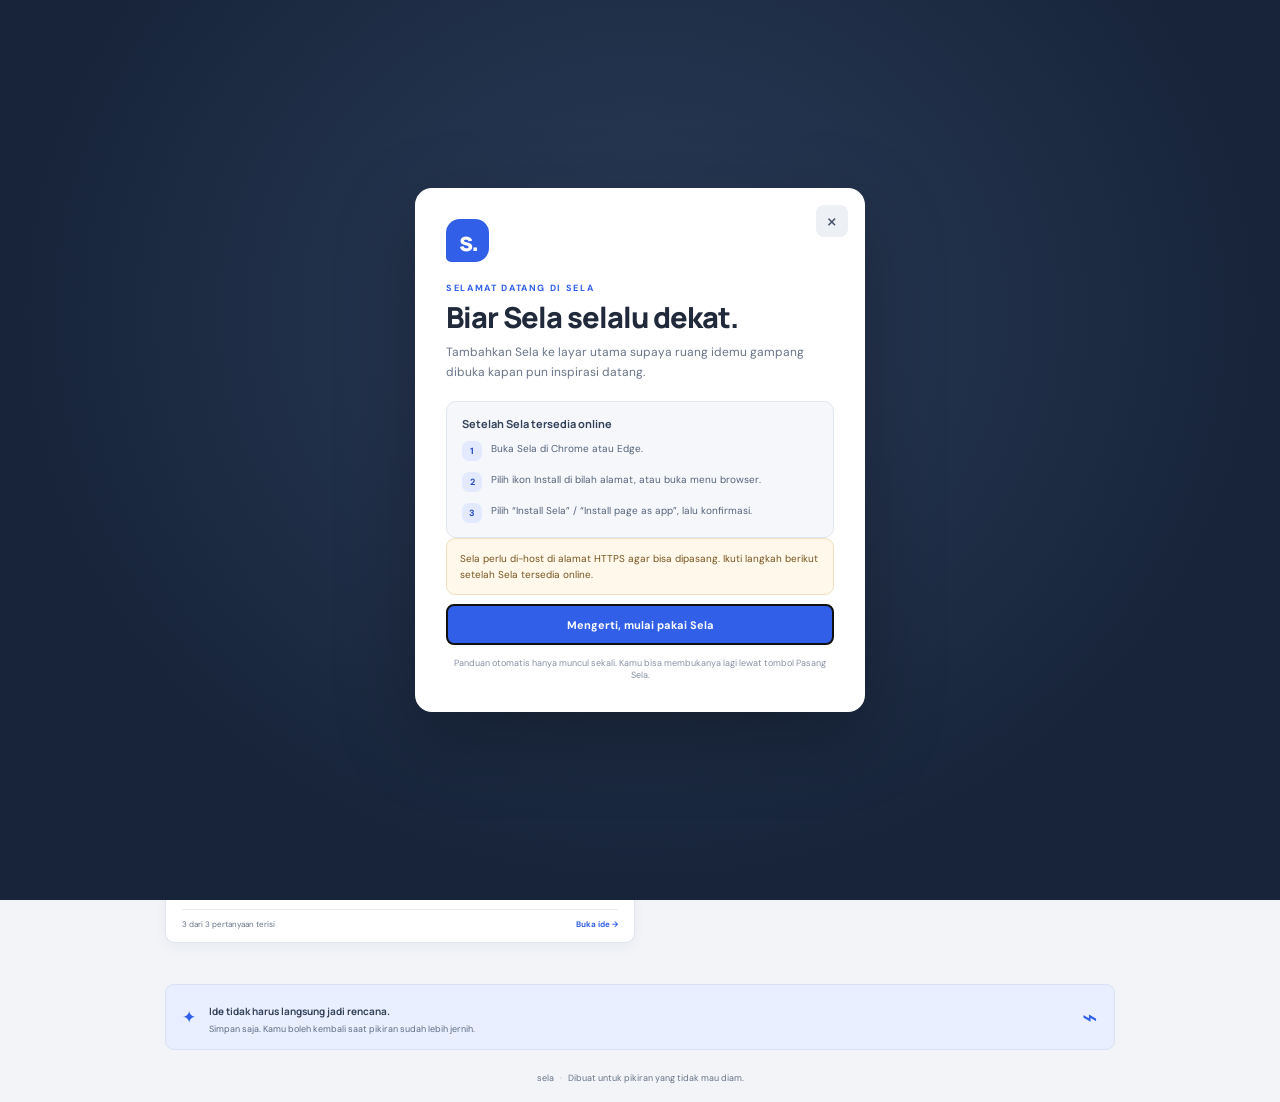
==== index.html @ 9ed6204f "First Commit - Sela Apps" ====
<!doctype html>
<html lang="id">
  <head>
    <meta charset="utf-8">
    <meta name="viewport" content="width=device-width, initial-scale=1">
    <meta name="theme-color" content="#1d2b43">
    <meta name="description" content="Tangkap ide selagi muncul, kembangkan saat waktunya tepat.">
    <title>Sela — tangkap dulu, pikirkan nanti</title>
    <link rel="manifest" href="manifest.webmanifest">
    <link rel="icon" href="icons/sela-192.png" sizes="192x192" type="image/png">
    <link rel="apple-touch-icon" href="icons/sela-180.png">
    <meta name="apple-mobile-web-app-capable" content="yes">
    <meta name="apple-mobile-web-app-status-bar-style" content="black-translucent">
    <link rel="preconnect" href="https://fonts.googleapis.com">
    <link rel="preconnect" href="https://fonts.gstatic.com" crossorigin>
    <link href="https://fonts.googleapis.com/css2?family=DM+Sans:wght@400;500;600;700&family=Manrope:wght@500;600;700;800&display=swap" rel="stylesheet">
    <link rel="stylesheet" href="styles.css">
    <script>
      if (new URLSearchParams(window.location.search).get("layout") !== "current") {
        const variantStylesheet = document.createElement("link");
        variantStylesheet.rel = "stylesheet";
        variantStylesheet.href = "styles-raised.css";
        document.head.append(variantStylesheet);
      }
    </script>
    <script src="app.js" defer></script>
  </head>
  <body>
    <div class="onboarding-overlay" id="onboarding-overlay" role="dialog" aria-modal="true" aria-labelledby="onboarding-title">
      <section class="splash-screen" id="splash-screen">
        <div class="splash-brand" aria-hidden="true">s.</div>
        <p class="splash-wordmark">sela</p>
        <p class="splash-tagline">Tangkap dulu. Pikirkan nanti.</p>
        <span class="splash-loader" aria-hidden="true"></span>
        <button class="splash-skip" id="skip-splash" type="button">Lewati intro</button>
      </section>
      <section class="onboarding-guide" id="onboarding-guide" hidden>
        <div class="onboarding-card">
          <button class="onboarding-close" id="close-onboarding" type="button" aria-label="Lewati panduan">×</button>
          <div class="onboarding-mark" aria-hidden="true">s.</div>
          <p class="eyebrow">SELAMAT DATANG DI SELA</p>
          <h1 id="onboarding-title">Biar Sela selalu dekat.</h1>
          <p class="onboarding-copy">Tambahkan Sela ke layar utama supaya ruang idemu gampang dibuka kapan pun inspirasi datang.</p>
          <div class="install-instructions" id="install-instructions">
            <p class="install-instructions-title" id="install-instructions-title">Cara menambahkan</p>
            <ol id="install-instructions-list"></ol>
          </div>
          <p class="install-requirement" id="install-requirement" hidden>Sela perlu di-host di alamat HTTPS agar bisa dipasang. Ikuti langkah berikut setelah Sela tersedia online.</p>
          <button class="button button-primary install-action" id="install-app" type="button" hidden>Pasang Sela</button>
          <p class="install-feedback" id="install-feedback" role="status" aria-live="polite"></p>
          <button class="button button-primary onboarding-continue" id="continue-to-app" type="button">Mengerti, mulai pakai Sela</button>
          <p class="onboarding-footnote">Panduan otomatis hanya muncul sekali. Kamu bisa membukanya lagi lewat tombol Pasang Sela.</p>
        </div>
      </section>
    </div>

    <div class="app-shell">
      <header class="topbar">
        <a class="brand" href="#" aria-label="Sela, beranda">
          <span class="brand-mark" aria-hidden="true">s.</span>
          <span>sela</span>
        </a>
        <p class="topbar-note">Ruang untuk pikiran yang datang tiba-tiba.</p>
        <button class="install-trigger" id="open-install-guide" type="button">＋ Pasang Sela</button>
        <span class="private-badge"><span aria-hidden="true">●</span> Pribadi</span>
      </header>

      <main>
        <section class="hero">
          <div class="hero-copy">
            <p class="eyebrow">JANGAN BIARKAN IDE LEWAT</p>
            <h1>Tangkap dulu.<br><span>Pikirkan nanti.</span></h1>
            <p class="hero-description">Ide kecil, pemikiran tengah malam, atau sesuatu yang belum selesai—simpan di sini. Kamu bisa kembali saat siap.</p>
          </div>
          <div class="hero-art" aria-hidden="true">
            <span class="art-orbit orbit-one"></span><span class="art-orbit orbit-two"></span>
            <span class="art-star star-one">✳</span><span class="art-star star-two">✦</span>
            <span class="art-note"><span></span><span></span><span></span></span>
            <span class="art-caption">ide kamu,<br>kapan saja</span>
          </div>
        </section>

        <section class="capture-card" aria-labelledby="capture-title">
          <div class="capture-heading">
            <div class="capture-icon" aria-hidden="true">✎</div>
            <div><p class="eyebrow">KOTAK MASUK PIKIRAN</p><h2 id="capture-title">Apa yang lagi kepikiran?</h2></div>
            <kbd>⌘ ↵</kbd>
          </div>
          <form id="quick-form">
            <label class="visually-hidden" for="quick-title">Judul ide</label>
            <input id="quick-title" name="title" maxlength="120" placeholder="Tulis idemu di sini..." autocomplete="off" required>
            <div class="capture-bottom">
              <label class="context-input">
                <span aria-hidden="true">↳</span>
                <span class="visually-hidden">Catatan tambahan</span>
                <input id="quick-note" name="note" maxlength="500" placeholder="Tambahkan konteks singkat (opsional)">
              </label>
              <div class="capture-actions">
                <label class="category-select-label" for="quick-category">Kategori</label>
                <select id="quick-category" name="category" aria-label="Kategori ide">
                  <option value="Personal">Personal</option>
                  <option value="Kerja">Kerja</option>
                  <option value="Kreatif">Kreatif</option>
                  <option value="Belajar">Belajar</option>
                  <option value="Lainnya">Lainnya</option>
                </select>
                <button class="button button-primary" type="submit"><span aria-hidden="true">+</span> Simpan ide</button>
              </div>
            </div>
          </form>
          <p class="capture-hint">Tidak harus sempurna. Cukup simpan sebelum lupa.</p>
        </section>

        <section class="ideas-section">
          <div class="ideas-header">
            <div>
              <p class="eyebrow">TUMPUKAN IDE KAMU</p>
              <h2>Ruang ide <span class="idea-count" id="idea-count">0</span></h2>
            </div>
            <label class="search-box">
              <span aria-hidden="true">⌕</span>
              <span class="visually-hidden">Cari ide</span>
              <input id="idea-search" type="search" placeholder="Cari ide...">
            </label>
          </div>
          <div class="idea-toolbar">
            <div class="filter-tabs" role="group" aria-label="Filter ide">
              <button type="button" class="filter-tab active" data-filter="all" aria-pressed="true">Semua</button>
              <button type="button" class="filter-tab" data-filter="inbox" aria-pressed="false">Baru masuk</button>
              <button type="button" class="filter-tab" data-filter="thinking" aria-pressed="false">Lagi dipikirkan</button>
              <button type="button" class="filter-tab" data-filter="saved" aria-pressed="false">Selesai dikembangkan</button>
            </div>
            <span id="visible-count" class="visible-count">0 ide</span>
          </div>
          <div class="idea-grid" id="idea-grid" aria-live="polite"></div>
          <p class="status-message" id="status-message" role="status" aria-live="polite"></p>
        </section>

        <section class="gentle-reminder">
          <span class="reminder-spark" aria-hidden="true">✦</span>
          <div><strong>Ide tidak harus langsung jadi rencana.</strong><p>Simpan saja. Kamu boleh kembali saat pikiran sudah lebih jernih.</p></div>
          <span class="reminder-doodle" aria-hidden="true">⌁</span>
        </section>
      </main>
      <footer class="footer">sela <span>·</span> Dibuat untuk pikiran yang tidak mau diam.</footer>
    </div>

    <dialog class="idea-dialog" id="idea-dialog" aria-labelledby="detail-title">
      <form class="detail-form" id="detail-form">
        <div class="dialog-heading">
          <div><p class="eyebrow">KEMBANGKAN PELAN-PELAN</p><h2 id="detail-title">Kembali ke idemu</h2></div>
          <button class="dialog-close" id="close-dialog" type="button" aria-label="Tutup">×</button>
        </div>
        <input id="detail-id" type="hidden">
        <label class="field-label" for="detail-idea-title">Judul ide</label>
        <input class="form-control" id="detail-idea-title" maxlength="120" required>
        <label class="field-label" for="detail-status">Tahap ide</label>
        <select class="form-control" id="detail-status">
          <option value="inbox">Baru masuk</option>
          <option value="thinking">Lagi dipikirkan</option>
          <option value="saved">Selesai dikembangkan</option>
        </select>
        <label class="field-label" for="detail-note">Catatan / konteks</label>
        <textarea class="form-control textarea" id="detail-note" maxlength="1000" placeholder="Apa yang membuatmu terpikir soal ini?"></textarea>
        <div class="prompt-card">
          <p class="prompt-intro">Kalau mau, pikirkan satu-satu. Tidak perlu dijawab semua sekarang.</p>
          <label class="field-label" for="detail-problem">Masalah atau kebutuhan apa yang terlihat?</label>
          <textarea class="form-control prompt-input" id="detail-problem" maxlength="500" placeholder="Tuliskan seadanya..."></textarea>
          <label class="field-label" for="detail-audience">Siapa yang mungkin terbantu?</label>
          <input class="form-control prompt-input" id="detail-audience" maxlength="200" placeholder="Dirimu, teman, komunitas...">
          <label class="field-label" for="detail-next">Langkah kecil apa yang bisa dicoba?</label>
          <textarea class="form-control prompt-input" id="detail-next" maxlength="500" placeholder="Langkah paling mudah, bukan yang paling sempurna..."></textarea>
        </div>
        <div class="dialog-actions">
          <button class="button button-danger" id="delete-idea" type="button">Hapus ide</button>
          <button class="button button-outline" id="cancel-detail" type="button">Batal</button>
          <button class="button button-primary" type="submit">Simpan perubahan</button>
        </div>
      </form>
    </dialog>
  </body>
</html>
---- styles.css ----
:root {
  color-scheme: light;
  --ink: #202a3a;
  --muted: #687487;
  --green: #315fe8;
  --green-dark: #254cc1;
  --sage: #e8edff;
  --peach: #fff0dc;
  --lavender: #f0eaff;
  --line: #e0e5ed;
  --canvas: #f2f4f8;
  font-family: "DM Sans", sans-serif;
  font-synthesis: none;
  text-rendering: optimizeLegibility;
}

* { box-sizing: border-box; }
body { min-width: 320px; margin: 0; background: var(--canvas); color: var(--ink); }
button, input, select, textarea { font: inherit; }
button { cursor: pointer; }
.app-shell { width: min(990px, calc(100% - 48px)); margin: 0 auto; }
.topbar { height: 74px; display: flex; align-items: center; gap: 20px; border-bottom: 1px solid rgba(32, 42, 58, .12); }
.brand { display: inline-flex; align-items: center; gap: 9px; color: var(--ink); font: 800 21px "Manrope", sans-serif; letter-spacing: -1px; text-decoration: none; }
.brand-mark { display: grid; width: 33px; height: 33px; place-items: center; border-radius: 12px 12px 12px 4px; background: #315fe8; color: #fff; font: 800 18px "Manrope", sans-serif; }
.topbar-note { margin: 0 auto 0 3px; color: #707c8e; font-size: 11px; }
.private-badge { display: inline-flex; align-items: center; gap: 7px; padding: 7px 10px; border: 1px solid #dfe4ed; border-radius: 20px; background: #fff; color: #56647a; font-size: 10px; }
.private-badge span { color: #315fe8; font-size: 8px; }

.hero { position: relative; display: flex; min-height: 232px; align-items: center; justify-content: space-between; overflow: hidden; padding: 29px 42px; border-radius: 0 0 19px 19px; background: #1d2b43; }
.hero-copy { position: relative; z-index: 1; max-width: 550px; }
.eyebrow { margin: 0 0 8px; color: #315fe8; font-size: 9px; font-weight: 700; letter-spacing: 1.65px; }
.hero .eyebrow { color: #c9e76a; }
h1, h2, p { margin-top: 0; }
h1 { margin-bottom: 10px; color: #fff; font: 800 clamp(32px, 5vw, 43px)/1.13 "Manrope", sans-serif; letter-spacing: -1.9px; }
h1 span { color: #c9e76a; }
.hero-description { max-width: 465px; margin: 0; color: #c4cede; font-size: 12px; line-height: 1.7; }
.hero-art { position: relative; width: 210px; height: 190px; flex: 0 0 210px; margin-right: 20px; }
.art-orbit { position: absolute; display: block; border: 1px solid rgba(206, 225, 238, .21); border-radius: 50%; }
.orbit-one { width: 152px; height: 152px; top: 17px; left: 18px; }
.orbit-two { width: 112px; height: 112px; top: 37px; left: 38px; }
.art-note { position: absolute; top: 48px; left: 62px; display: grid; width: 67px; height: 79px; align-content: center; gap: 8px; padding: 14px; transform: rotate(-8deg); border: 1px solid #dbe1ec; border-radius: 7px; background: #fff; box-shadow: 0 12px 25px rgba(8, 18, 38, .25); }
.art-note span { height: 3px; border-radius: 5px; background: #315fe8; }
.art-note span:nth-child(2) { width: 70%; }
.art-note span:nth-child(3) { width: 84%; background: #f4a259; }
.art-star { position: absolute; color: #f4a259; }
.star-one { top: 25px; left: 133px; font-size: 19px; }
.star-two { top: 119px; left: 43px; color: #c9e76a; font-size: 17px; }
.art-caption { position: absolute; top: 141px; left: 112px; color: #d0d8e4; font: 600 9px/1.45 "Manrope", sans-serif; transform: rotate(-4deg); }

.capture-card { position: relative; z-index: 2; margin: -20px 20px 0; padding: 19px 21px 12px; border: 1px solid rgba(67, 71, 57, .06); border-radius: 13px; background: #fff; box-shadow: 0 12px 32px rgba(49, 53, 42, .065); }
.capture-heading { display: flex; align-items: center; gap: 11px; margin-bottom: 10px; }
.capture-icon { display: grid; width: 33px; height: 33px; place-items: center; border-radius: 10px; background: #e8edff; color: #315fe8; font-size: 17px; }
.capture-heading .eyebrow { margin-bottom: 3px; font-size: 8px; }
h2 { margin-bottom: 0; font: 700 17px "Manrope", sans-serif; letter-spacing: -.45px; }
.capture-heading kbd { margin-left: auto; padding: 4px 7px; border: 1px solid #e0e5ed; border-radius: 5px; color: #758197; font: 9px "DM Sans", sans-serif; }
#quick-title { width: 100%; height: 42px; padding: 0; border: 0; outline: 0; color: #202a3a; font: 500 17px "Manrope", sans-serif; }
#quick-title::placeholder { color: #929caf; }
.capture-bottom { display: flex; align-items: center; justify-content: space-between; gap: 15px; padding-top: 9px; border-top: 1px solid #e8ebf1; }
.context-input { display: flex; min-width: 0; align-items: center; gap: 7px; color: #5270d1; }
.context-input > span:first-child { font-size: 13px; }
.context-input input { width: min(380px, 42vw); border: 0; outline: 0; color: #3c485b; font-size: 10px; }
.context-input input::placeholder { color: #8995a8; }
.capture-actions { display: flex; align-items: center; gap: 8px; }
.category-select-label { color: #737f92; font-size: 9px; }
.capture-actions select { max-width: 90px; padding: 6px 19px 6px 7px; border: 1px solid #dfe4ed; border-radius: 6px; outline: none; background: #fff; color: #44536b; font-size: 9px; }
.button { display: inline-flex; min-height: 36px; align-items: center; justify-content: center; gap: 7px; padding: 0 12px; border: 1px solid transparent; border-radius: 7px; font-size: 10px; font-weight: 700; transition: background .15s ease, transform .15s ease; }
.button:hover { transform: translateY(-1px); }
.button-primary { background: #315fe8; color: #fff; }
.button-primary:hover { background: #254cc1; }
.button-primary span { font-size: 15px; font-weight: 400; }
.capture-hint { margin: 9px 0 0 44px; color: #778398; font-size: 9px; }

.ideas-section { padding: 34px 20px 0; }
.ideas-header { display: flex; align-items: flex-end; justify-content: space-between; gap: 15px; }
.ideas-header .eyebrow { margin-bottom: 5px; font-size: 8px; }
.ideas-header h2 { font-size: 20px; }
.idea-count { display: inline-grid; min-width: 23px; height: 23px; place-items: center; margin-left: 4px; border-radius: 8px; background: #e3eaff; color: #315fe8; font: 600 10px "DM Sans", sans-serif; vertical-align: 2px; }
.search-box { display: flex; width: 180px; height: 33px; align-items: center; gap: 7px; padding: 0 9px; border: 1px solid #dfe4ed; border-radius: 7px; background: #fff; color: #607087; }
.search-box > span:first-child { font-size: 18px; }
.search-box input { width: 100%; border: 0; outline: 0; background: transparent; color: #3f493f; font-size: 10px; }
.search-box input::placeholder { color: #8995a8; }
.idea-toolbar { display: flex; align-items: center; justify-content: space-between; gap: 10px; margin: 17px 0 12px; }
.filter-tabs { display: flex; flex-wrap: wrap; gap: 4px; }
.filter-tab { padding: 7px 10px; border: 0; border-radius: 6px; background: transparent; color: #687487; font-size: 10px; font-weight: 600; }
.filter-tab:hover { color: #254cc1; }
.filter-tab.active { background: #e3eaff; color: #254cc1; }
.visible-count { color: #687487; font-size: 9px; white-space: nowrap; }
.idea-grid { display: grid; grid-template-columns: repeat(2, minmax(0, 1fr)); gap: 11px; }
.idea-card { position: relative; min-height: 142px; padding: 16px 16px 13px; border: 1px solid #e1e6ee; border-radius: 10px; background: #fff; box-shadow: 0 4px 13px rgba(28, 41, 63, .045); cursor: pointer; transition: transform .16s ease, box-shadow .16s ease, border-color .16s ease; }
.idea-card:hover { transform: translateY(-2px); border-color: #8ea8ff; box-shadow: 0 9px 22px rgba(39, 72, 157, .13); }
.idea-card-top { display: flex; align-items: center; gap: 7px; margin-bottom: 10px; }
.category-chip { padding: 4px 7px; border-radius: 5px; background: #e8edff; color: #2c52ba; font-size: 8px; font-weight: 700; }
.category-chip.Kerja { background: #fff0dc; color: #995a1a; }
.category-chip.Kreatif { background: #efe7ff; color: #6942ac; }
.category-chip.Belajar { background: #dff3f1; color: #176f70; }
.category-chip.Lainnya { background: #e8ecf1; color: #536176; }
.idea-date { color: #687487; font-size: 8px; }
.idea-status { margin-left: auto; color: #687487; font-size: 8px; }
.idea-status.inbox { color: #a45b0b; }
.idea-status.thinking { color: #316447; }
.idea-status.saved { color: #245aa3; }
.idea-title { display: -webkit-box; min-height: 36px; overflow: hidden; margin: 0 0 6px; color: #202a3a; font: 700 13px/1.4 "Manrope", sans-serif; letter-spacing: -.2px; -webkit-box-orient: vertical; -webkit-line-clamp: 2; }
.idea-note { display: -webkit-box; min-height: 27px; overflow: hidden; margin: 0; color: #56647a; font-size: 9px; line-height: 1.55; -webkit-box-orient: vertical; -webkit-line-clamp: 2; }
.idea-card-bottom { display: flex; align-items: center; justify-content: space-between; gap: 8px; margin-top: 12px; padding-top: 9px; border-top: 1px solid #e8ebf1; color: #687487; font-size: 8px; }
.develop-link { color: #315fe8; font-weight: 700; }
.empty-state { grid-column: 1/-1; display: grid; min-height: 150px; align-content: center; justify-items: center; border: 1px dashed #dedfd7; border-radius: 10px; color: #92968d; text-align: center; }
.empty-state-mark { display: grid; width: 34px; height: 34px; margin-bottom: 8px; place-items: center; border-radius: 11px; background: #e3eaff; color: #315fe8; font-size: 17px; }
.empty-state strong { margin-bottom: 4px; color: #34425a; font: 700 12px "Manrope", sans-serif; }
.empty-state p { margin: 0; font-size: 9px; }
.status-message { min-height: 14px; margin: 7px 0 0; color: #315fe8; font-size: 9px; }

.gentle-reminder { display: flex; align-items: center; gap: 13px; margin: 20px 20px 0; padding: 14px 16px; border: 1px solid #d9e1f4; border-radius: 9px; background: #e9efff; }
.reminder-spark { color: #315fe8; font-size: 17px; }
.gentle-reminder strong { color: #34425a; font: 700 10px "Manrope", sans-serif; }
.gentle-reminder p { margin: 3px 0 0; color: #5e6d84; font-size: 9px; }
.reminder-doodle { margin-left: auto; color: #315fe8; font-size: 26px; }
.footer { padding: 22px 0 18px; color: #687487; font-size: 9px; text-align: center; }
.footer span { padding: 0 4px; color: #9aa5b7; }

.idea-dialog { width: min(520px, calc(100% - 28px)); max-height: min(90vh, 800px); padding: 0; overflow: auto; border: 0; border-radius: 14px; background: white; box-shadow: 0 25px 80px rgba(40, 46, 37, .22); }
.idea-dialog::backdrop { background: rgba(25, 36, 57, .54); backdrop-filter: blur(2px); }
.detail-form { padding: 23px; }
.dialog-heading { display: flex; align-items: flex-start; justify-content: space-between; gap: 12px; margin-bottom: 19px; }
.dialog-heading h2 { font-size: 18px; }
.dialog-heading .eyebrow { font-size: 8px; }
.dialog-close { width: 29px; height: 29px; border: 0; border-radius: 7px; background: #e9edf4; color: #43516a; font-size: 20px; line-height: 1; }
.field-label { display: block; margin: 0 0 6px; color: #34425a; font-size: 9px; font-weight: 700; }
.form-control { width: 100%; height: 37px; margin-bottom: 13px; padding: 0 9px; border: 1px solid #dfe4ed; border-radius: 6px; outline: none; background: #fff; color: #202a3a; font-size: 10px; }
.form-control:focus { border-color: #6687f3; box-shadow: 0 0 0 3px rgba(49, 95, 232, .13); }
.textarea { height: 61px; padding: 9px; resize: vertical; }
.form-control::placeholder { color: #8995a8; }
.prompt-card { margin: 1px 0 17px; padding: 13px 12px 1px; border-radius: 8px; background: #f0f3f8; }
.prompt-intro { margin: 0 0 12px; color: #56647a; font-size: 9px; line-height: 1.5; }
.prompt-input { height: 34px; margin-bottom: 12px; background: rgba(255,255,255,.8); font-size: 9px; }
textarea.prompt-input { height: 49px; padding: 8px; resize: vertical; }
.dialog-actions { display: flex; justify-content: flex-end; gap: 7px; }
.button-outline { border-color: #dfe4ed; background: #fff; color: #44536b; }
.button-danger { margin-right: auto; border-color: #f3d9d3; background: #fff; color: #a63e2e; }
.button-danger:hover { background: #fff2ef; }
.visually-hidden { position: absolute; width: 1px; height: 1px; padding: 0; overflow: hidden; clip: rect(0,0,0,0); white-space: nowrap; border: 0; }

.onboarding-overlay[hidden], [hidden] { display: none !important; }
.onboarding-overlay { position: fixed; z-index: 20; inset: 0; display: grid; overflow: auto; place-items: center; padding: 20px; background: radial-gradient(ellipse at 50% 35%, #2b3b58, #17243a 70%); }
.splash-screen { position: relative; display: flex; width: 100%; min-height: min(600px, calc(100dvh - 40px)); align-items: center; justify-content: center; flex-direction: column; color: #fff; text-align: center; animation: splash-appear .55s ease both; }
.splash-brand, .onboarding-mark { display: grid; width: 72px; height: 72px; place-items: center; border: 1px solid rgba(255,255,255,.28); border-radius: 24px 24px 24px 8px; background: #315fe8; box-shadow: 0 15px 40px rgba(0,0,0,.2); color: #fff; font: 800 43px "Manrope", sans-serif; letter-spacing: -4px; }
.splash-wordmark { margin: 20px 0 4px; font: 800 28px "Manrope", sans-serif; letter-spacing: -1.5px; }
.splash-tagline { margin: 0; color: #c4cede; font-size: 12px; }
.splash-loader { width: 34px; height: 3px; margin-top: 37px; overflow: hidden; border-radius: 8px; background: rgba(255,255,255,.18); }
.splash-loader::after { display: block; width: 55%; height: 100%; border-radius: inherit; background: #c9e76a; content: ""; animation: splash-load 1s ease-in-out infinite alternate; }
.splash-skip { position: absolute; right: 0; bottom: 0; padding: 8px 11px; border: 1px solid rgba(255,255,255,.2); border-radius: 7px; background: transparent; color: #d3d9e3; font-size: 10px; }
.splash-skip:hover { background: rgba(255,255,255,.08); }
.onboarding-guide { display: grid; width: 100%; min-height: min(700px, calc(100dvh - 40px)); place-items: center; }
.onboarding-card { position: relative; width: min(450px, 100%); padding: 30px; border: 1px solid rgba(255,255,255,.45); border-radius: 17px; background: #fff; box-shadow: 0 25px 80px rgba(0,0,0,.27); animation: guide-appear .3s ease both; }
.onboarding-close { position: absolute; top: 16px; right: 16px; display: grid; width: 32px; height: 32px; place-items: center; border: 0; border-radius: 8px; background: #edf0f5; color: #46536a; font-size: 21px; line-height: 1; }
.onboarding-mark { width: 43px; height: 43px; margin-bottom: 20px; border: 0; border-radius: 14px 14px 14px 5px; box-shadow: none; font-size: 26px; letter-spacing: -2px; }
.onboarding-card .eyebrow { margin-bottom: 7px; }
.onboarding-card h1 { max-width: 340px; margin: 0 0 9px; color: #202a3a; font-size: clamp(24px, 5vw, 29px); letter-spacing: -1px; }
.onboarding-copy { margin: 0 0 19px; color: #687487; font-size: 12px; line-height: 1.65; }
.install-instructions { padding: 14px 15px 12px; border: 1px solid #e1e6ee; border-radius: 10px; background: #f5f7fb; }
.install-instructions-title { margin: 0 0 10px; color: #34425a; font: 700 11px "Manrope", sans-serif; }
.install-instructions ol { display: grid; gap: 9px; margin: 0; padding: 0; list-style: none; counter-reset: install-step; }
.install-instructions li { position: relative; min-height: 22px; padding-left: 29px; color: #56647a; font-size: 10px; line-height: 1.5; counter-increment: install-step; }
.install-instructions li::before { position: absolute; top: 0; left: 0; display: grid; width: 20px; height: 20px; place-items: center; border-radius: 7px; background: #e3eaff; color: #254cc1; content: counter(install-step); font-size: 9px; font-weight: 700; }
.install-requirement { margin: 0; padding: 12px 13px; border: 1px solid #f1dfbf; border-radius: 9px; background: #fff8eb; color: #78551e; font-size: 10px; line-height: 1.55; }
.install-action, .onboarding-continue { width: 100%; min-height: 41px; margin-top: 13px; font-size: 11px; }
.onboarding-continue { margin-top: 9px; }
.install-feedback { min-height: 0; margin: 8px 0 0; color: #a45b0b; font-size: 10px; line-height: 1.5; }
.install-feedback:empty { display: none; }
.onboarding-footnote { margin: 12px 0 0; color: #8792a3; font-size: 9px; text-align: center; }
.install-trigger { min-height: 31px; padding: 0 10px; border: 1px solid #dfe4ed; border-radius: 7px; background: #fff; color: #315fe8; font-size: 9px; font-weight: 700; }
.install-trigger:hover { border-color: #9db1f5; background: #f4f6ff; }
body.is-onboarding { overflow: hidden; }
@keyframes splash-appear { from { opacity: 0; transform: translateY(5px); } to { opacity: 1; transform: translateY(0); } }
@keyframes guide-appear { from { opacity: 0; transform: translateY(9px) scale(.99); } to { opacity: 1; transform: translateY(0) scale(1); } }
@keyframes splash-load { from { transform: translateX(-80%); } to { transform: translateX(100%); } }

@media (max-width: 680px) {
  .app-shell { width: min(100% - 28px, 520px); }
  .topbar { height: 63px; }
  .topbar-note { display: none; }
  .install-trigger { margin-left: auto; }
  .private-badge { margin-left: 0; }
  .hero { min-height: 210px; padding: 28px 23px; }
  .hero-art { width: 135px; flex-basis: 135px; margin-right: -23px; transform: scale(.8); transform-origin: center right; }
  .hero-description { max-width: 360px; font-size: 11px; }
  .capture-card { margin-right: 7px; margin-left: 7px; padding: 16px 15px 11px; }
  .capture-bottom { align-items: flex-start; flex-direction: column; gap: 10px; }
  .context-input, .context-input input { width: 100%; }
  .capture-actions { width: 100%; justify-content: flex-end; }
  .category-select-label { margin-right: auto; }
  .capture-hint { margin-left: 0; }
  .ideas-section { padding: 29px 7px 0; }
  .idea-grid { grid-template-columns: 1fr; }
  .idea-card { min-height: 130px; }
  .gentle-reminder { margin-right: 7px; margin-left: 7px; }
}

@media (max-width: 420px) {
  .app-shell { width: calc(100% - 22px); }
  .topbar { gap: 7px; }
  .install-trigger { min-height: 29px; padding: 0 7px; font-size: 8px; }
  .private-badge { gap: 4px; margin-left: 0; padding: 6px 7px; font-size: 8px; }
  .hero { min-height: 205px; padding: 25px 18px; }
  .hero-art { width: 95px; flex-basis: 95px; margin-right: -35px; transform: scale(.68); }
  h1 { font-size: 32px; }
  .hero-description { max-width: 270px; font-size: 10px; }
  .capture-heading h2 { font-size: 15px; }
  .capture-heading kbd { font-size: 8px; }
  #quick-title { font-size: 15px; }
  .ideas-header { align-items: flex-start; flex-direction: column; }
  .search-box { width: 100%; }
  .idea-toolbar { align-items: flex-start; flex-direction: column; }
  .filter-tabs { gap: 2px; }
  .filter-tab { padding: 7px 8px; font-size: 9px; }
  .detail-form { padding: 18px; }
  .dialog-actions .button { padding: 0 9px; font-size: 9px; }
  .onboarding-overlay { padding: 12px; }
  .splash-screen, .onboarding-guide { min-height: calc(100dvh - 24px); }
  .onboarding-card { padding: 24px 20px 19px; }
}

@media (prefers-reduced-motion: reduce) {
  *, *::before, *::after { animation-duration: .01ms !important; animation-iteration-count: 1 !important; scroll-behavior: auto !important; transition-duration: .01ms !important; }
}
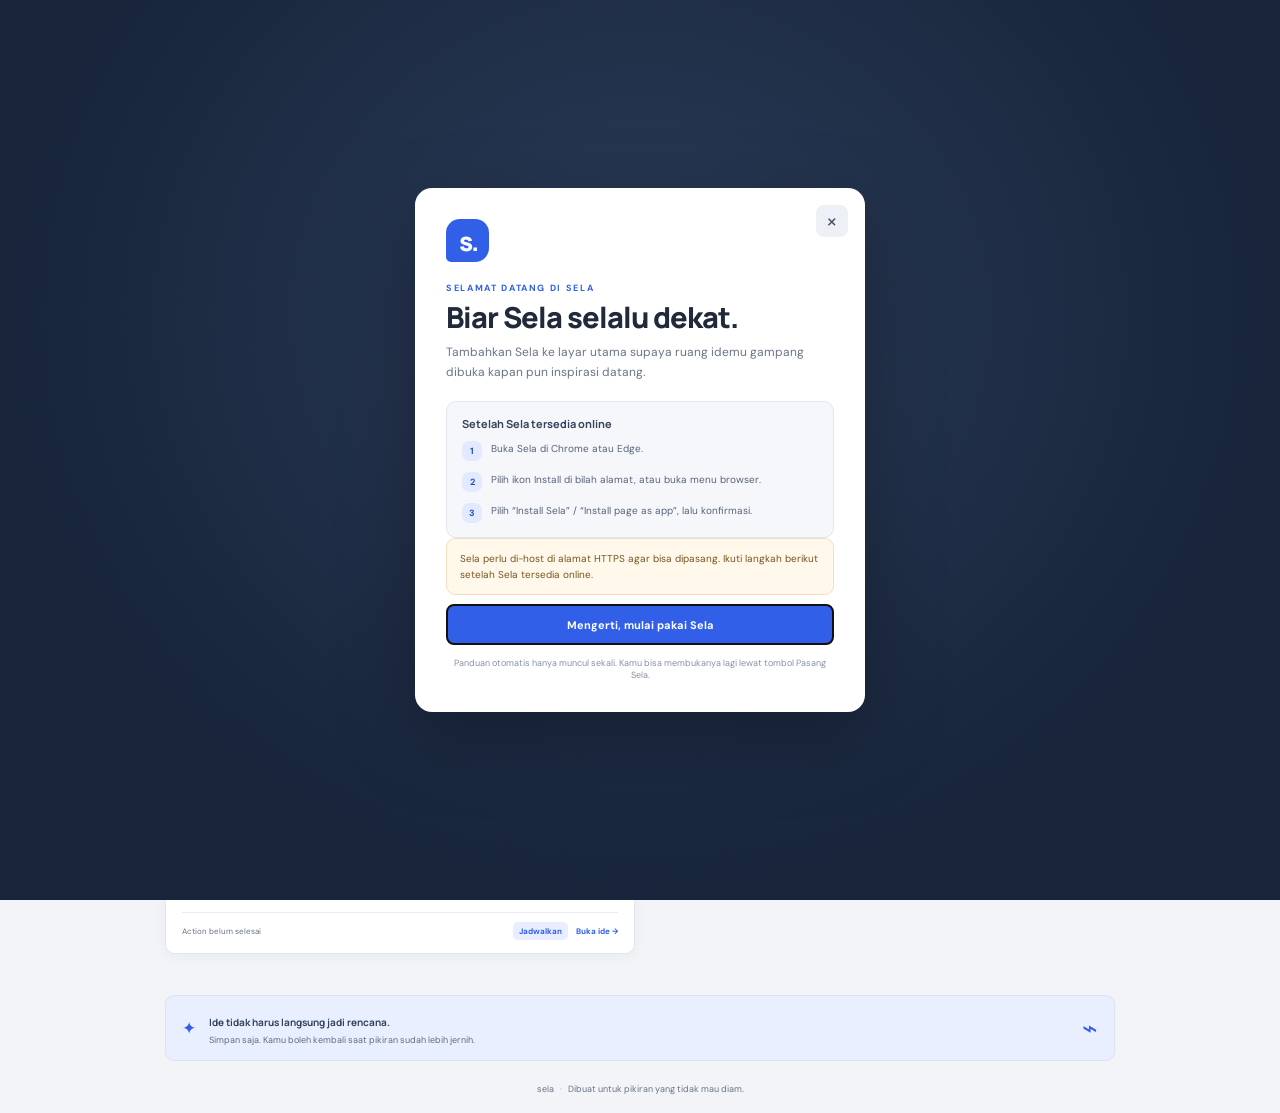
==== commit d85528a9: "Save AI Blueprints and export polished idea plans Persist AI-generated Blueprints on ideas, add Eise" ====
--- a/index.html
+++ b/index.html
@@ -15,6 +15,7 @@
     <link rel="preconnect" href="https://fonts.gstatic.com" crossorigin>
     <link href="https://fonts.googleapis.com/css2?family=DM+Sans:wght@400;500;600;700&family=Manrope:wght@500;600;700;800&display=swap" rel="stylesheet">
     <link rel="stylesheet" href="styles.css">
+    <script src="supabase-config.js"></script>
     <script>
       if (new URLSearchParams(window.location.search).get("layout") !== "current") {
         const variantStylesheet = document.createElement("link");
@@ -61,8 +62,9 @@
           <span>sela</span>
         </a>
         <p class="topbar-note">Ruang untuk pikiran yang datang tiba-tiba.</p>
+        <button class="account-trigger" id="account-trigger" type="button">Masuk / sinkronisasi</button>
         <button class="install-trigger" id="open-install-guide" type="button">＋ Pasang Sela</button>
-        <span class="private-badge"><span aria-hidden="true">●</span> Pribadi</span>
+        <span class="private-badge" id="privacy-badge"><span aria-hidden="true">●</span> Tersimpan lokal</span>
       </header>
 
       <main>
@@ -130,6 +132,17 @@
               <button type="button" class="filter-tab" data-filter="thinking" aria-pressed="false">Lagi dipikirkan</button>
               <button type="button" class="filter-tab" data-filter="saved" aria-pressed="false">Selesai dikembangkan</button>
             </div>
+            <label class="priority-filter" for="priority-filter">
+              <span>Prioritas action</span>
+              <select id="priority-filter">
+                <option value="all">Semua prioritas</option>
+                <option value="unprioritized">Belum diprioritaskan</option>
+                <option value="do_now">Kerjakan sekarang</option>
+                <option value="schedule">Jadwalkan</option>
+                <option value="delegate">Delegasikan</option>
+                <option value="release">Kurangi atau lepaskan</option>
+              </select>
+            </label>
             <span id="visible-count" class="visible-count">0 ide</span>
           </div>
           <div class="idea-grid" id="idea-grid" aria-live="polite"></div>
@@ -163,14 +176,145 @@
         <label class="field-label" for="detail-note">Catatan / konteks</label>
         <textarea class="form-control textarea" id="detail-note" maxlength="1000" placeholder="Apa yang membuatmu terpikir soal ini?"></textarea>
         <div class="prompt-card">
-          <p class="prompt-intro">Kalau mau, pikirkan satu-satu. Tidak perlu dijawab semua sekarang.</p>
+          <div class="workflow-step"><span>2</span><span class="eyebrow">DEVELOP</span></div>
+          <p class="prompt-intro">Kembangkan idemu pelan-pelan. Tidak perlu dijawab semua sekarang.</p>
           <label class="field-label" for="detail-problem">Masalah atau kebutuhan apa yang terlihat?</label>
           <textarea class="form-control prompt-input" id="detail-problem" maxlength="500" placeholder="Tuliskan seadanya..."></textarea>
           <label class="field-label" for="detail-audience">Siapa yang mungkin terbantu?</label>
           <input class="form-control prompt-input" id="detail-audience" maxlength="200" placeholder="Dirimu, teman, komunitas...">
           <label class="field-label" for="detail-next">Langkah kecil apa yang bisa dicoba?</label>
           <textarea class="form-control prompt-input" id="detail-next" maxlength="500" placeholder="Langkah paling mudah, bukan yang paling sempurna..."></textarea>
-        </div>
+          <section class="ai-assist" aria-labelledby="ai-assist-title">
+            <div>
+              <h3 id="ai-assist-title">Bantuan AI untuk Blueprint</h3>
+              <p>AI membantu menyusun draf Blueprint dari ide dan konteks di atas. Periksa dan edit sebelum menyimpannya.</p>
+            </div>
+            <button class="button button-ai" id="develop-idea-ai" type="button">✦ Buat / perbarui Blueprint</button>
+            <p class="ai-message" id="ai-message" role="status" aria-live="polite"></p>
+            <section class="blueprint-editor" id="blueprint-editor" aria-labelledby="blueprint-editor-title" hidden>
+              <header class="blueprint-print-header">
+                <div class="blueprint-print-brand">
+                  <span class="blueprint-print-mark" aria-hidden="true">
+                    <span>s.</span><i></i>
+                  </span>
+                  <span class="blueprint-print-brand-copy">
+                    <span class="blueprint-print-wordmark">sela</span>
+                    <span class="blueprint-print-tagline">Tempat ide menemukan arah.</span>
+                  </span>
+                  <span class="blueprint-print-label"><span aria-hidden="true">✦</span> BLUEPRINT IDE</span>
+                </div>
+                <p class="blueprint-print-kicker">DARI IDE MENJADI ARAH</p>
+                <h1 id="blueprint-print-title"></h1>
+                <div class="blueprint-print-meta" id="blueprint-print-meta" aria-label="Informasi ide"></div>
+                <p class="blueprint-print-action" id="blueprint-print-action"></p>
+              </header>
+              <div class="blueprint-heading">
+                <div><p class="eyebrow">OUTPUT SELA</p><h3 id="blueprint-editor-title">Blueprint ide</h3></div>
+                <button class="button button-outline blueprint-export" id="export-blueprint" type="button">Unduh PDF</button>
+              </div>
+              <div class="blueprint-print-content" id="blueprint-print-content">
+                <section class="blueprint-print-section blueprint-print-summary">
+                  <header class="blueprint-print-group-heading">
+                    <span class="blueprint-print-group-number">01</span>
+                    <div><span class="blueprint-print-section-label">INTI IDE</span></div>
+                  </header>
+                  <p id="print-refined"></p>
+                </section>
+                <div class="blueprint-print-context">
+                  <section class="blueprint-print-section">
+                    <span class="blueprint-print-section-label">MASALAH YANG TERLIHAT</span>
+                    <h2>Masalah atau kebutuhan</h2>
+                    <p id="print-problem"></p>
+                  </section>
+                  <section class="blueprint-print-section">
+                    <span class="blueprint-print-section-label">ORANG YANG DITUJU</span>
+                    <h2>Audiens yang mungkin terbantu</h2>
+                    <p id="print-audience"></p>
+                  </section>
+                </div>
+                <section class="blueprint-print-plan">
+                  <header class="blueprint-print-group-heading">
+                    <span class="blueprint-print-group-number">02</span>
+                    <div>
+                      <span class="blueprint-print-section-label">DARI ASUMSI KE AKSI</span>
+                      <h2>Rencana untuk menguji ide</h2>
+                    </div>
+                  </header>
+                  <div class="blueprint-print-plan-grid">
+                    <section class="blueprint-print-section">
+                      <span class="blueprint-print-section-label">YANG PERLU DIPASTIKAN</span>
+                      <h3>Asumsi</h3>
+                      <ul id="print-assumptions"></ul>
+                    </section>
+                    <section class="blueprint-print-section blueprint-print-steps">
+                      <span class="blueprint-print-section-label">MULAI DARI SINI</span>
+                      <h3>Langkah awal</h3>
+                      <ol id="print-first-steps"></ol>
+                    </section>
+                  </div>
+                </section>
+                <section class="blueprint-print-validation">
+                  <div class="blueprint-print-validation-heading">
+                    <span class="blueprint-print-group-number">03</span>
+                    <div>
+                      <span class="blueprint-print-section-label">SEBELUM MELANGKAH LEBIH JAUH</span>
+                      <h2>Pertanyaan untuk dibawa saat menguji</h2>
+                    </div>
+                  </div>
+                  <ol id="print-validation"></ol>
+                </section>
+              </div>
+              <footer class="blueprint-print-footer">
+                <span>Ide tidak harus langsung jadi rencana.</span>
+                <span>Dibuat dengan <strong>sela</strong></span>
+              </footer>
+              <label class="field-label" for="blueprint-refined">Ringkasan ide</label>
+              <textarea class="form-control blueprint-input" id="blueprint-refined" maxlength="600"></textarea>
+              <label class="field-label" for="blueprint-problem">Masalah atau kebutuhan</label>
+              <textarea class="form-control blueprint-input" id="blueprint-problem" maxlength="500"></textarea>
+              <label class="field-label" for="blueprint-audience">Audiens yang mungkin terbantu</label>
+              <textarea class="form-control blueprint-input" id="blueprint-audience" maxlength="300"></textarea>
+              <label class="field-label" for="blueprint-assumptions">Asumsi yang perlu diuji <span>(satu per baris)</span></label>
+              <textarea class="form-control blueprint-input blueprint-list-input" id="blueprint-assumptions" maxlength="1000"></textarea>
+              <label class="field-label" for="blueprint-first-steps">Langkah awal <span>(satu per baris)</span></label>
+              <textarea class="form-control blueprint-input blueprint-list-input" id="blueprint-first-steps" maxlength="1000"></textarea>
+              <button class="blueprint-use-action" id="use-blueprint-action" type="button">Gunakan langkah pertama sebagai Action</button>
+              <label class="field-label" for="blueprint-validation">Pertanyaan validasi <span>(satu per baris)</span></label>
+              <textarea class="form-control blueprint-input blueprint-list-input" id="blueprint-validation" maxlength="1000"></textarea>
+              <button class="button button-outline" id="save-blueprint" type="button">Simpan perubahan Blueprint</button>
+            </section>
+          </section>
+        </div>
+        <section class="priority-card" aria-labelledby="priority-title">
+          <div class="workflow-step"><span>3</span><span class="eyebrow">PRIORITAS</span></div>
+          <h3 id="priority-title">Di mana langkah ini di Matriks Eisenhower?</h3>
+          <p class="priority-description">Nilai tindakanmu, bukan ide mentahnya. Pilihan ini bisa diubah kapan saja.</p>
+          <input id="detail-priority" type="hidden" value="">
+          <div class="priority-grid" role="group" aria-label="Pilih prioritas tindakan">
+            <button class="priority-option priority-do-now" type="button" data-priority="do_now" aria-pressed="false">
+              <strong>Penting &amp; mendesak</strong><span>Kerjakan sekarang</span>
+            </button>
+            <button class="priority-option priority-schedule" type="button" data-priority="schedule" aria-pressed="false">
+              <strong>Penting, tidak mendesak</strong><span>Jadwalkan</span>
+            </button>
+            <button class="priority-option priority-delegate" type="button" data-priority="delegate" aria-pressed="false">
+              <strong>Tidak penting, mendesak</strong><span>Delegasikan</span>
+            </button>
+            <button class="priority-option priority-release" type="button" data-priority="release" aria-pressed="false">
+              <strong>Tidak penting, tidak mendesak</strong><span>Kurangi atau lepaskan</span>
+            </button>
+          </div>
+          <button class="priority-clear" id="clear-priority" type="button">Belum menentukan prioritas</button>
+        </section>
+        <section class="action-card" aria-labelledby="action-title">
+          <div class="workflow-step"><span>4</span><span class="eyebrow">ACTION</span></div>
+          <h3 id="action-title">Sudah mengambil langkah ini?</h3>
+          <p class="action-description" id="action-summary">Tulis langkah kecil di bagian pengembangan ide terlebih dahulu.</p>
+          <div class="action-complete">
+            <input id="detail-action-completed" type="checkbox" disabled>
+            <label for="detail-action-completed">Tandai action selesai</label>
+          </div>
+        </section>
         <div class="dialog-actions">
           <button class="button button-danger" id="delete-idea" type="button">Hapus ide</button>
           <button class="button button-outline" id="cancel-detail" type="button">Batal</button>
@@ -178,5 +322,57 @@
         </div>
       </form>
     </dialog>
+
+    <dialog class="account-dialog" id="account-dialog" aria-labelledby="account-title">
+      <section class="account-panel">
+        <div class="dialog-heading">
+          <div><p class="eyebrow">AKUN DAN SINKRONISASI</p><h2 id="account-title">Ide kamu, lintas perangkat.</h2></div>
+          <button class="dialog-close" id="close-account" type="button" aria-label="Tutup">×</button>
+        </div>
+        <p class="account-description" id="account-description">Masuk dengan akun berlisensi Sela Plus Lifetime untuk menyimpan ide di cloud dan membukanya dari perangkat lain.</p>
+        <div class="account-message" id="account-message" role="status" aria-live="polite"></div>
+        <form id="auth-form">
+          <label class="field-label" for="auth-email">Email</label>
+          <input class="form-control" id="auth-email" name="email" type="email" autocomplete="email" maxlength="254" placeholder="nama@email.com" required>
+          <label class="field-label" for="auth-password">Password</label>
+          <input class="form-control" id="auth-password" name="password" type="password" autocomplete="current-password" minlength="8" placeholder="Minimal 8 karakter" required>
+          <button class="button button-primary account-submit" id="auth-submit" type="submit">Masuk</button>
+          <div class="auth-secondary">
+            <button class="text-button" id="toggle-auth-mode" type="button">Belum punya akun? Daftar</button>
+            <button class="text-button" id="reset-password" type="button">Lupa password?</button>
+          </div>
+        </form>
+        <form id="recovery-form" hidden>
+          <label class="field-label" for="recovery-password">Password baru</label>
+          <input class="form-control" id="recovery-password" type="password" autocomplete="new-password" minlength="8" placeholder="Minimal 8 karakter" required>
+          <label class="field-label" for="recovery-password-confirm">Ulangi password baru</label>
+          <input class="form-control" id="recovery-password-confirm" type="password" autocomplete="new-password" minlength="8" placeholder="Ketik ulang password baru" required>
+          <button class="button button-primary account-submit" id="recovery-submit" type="submit">Simpan password baru</button>
+        </form>
+        <section class="signed-in-panel" id="signed-in-panel" hidden>
+          <div class="signed-in-account"><span class="account-avatar" aria-hidden="true">✦</span><div><span class="signed-in-label">Masuk sebagai</span><strong id="signed-in-email"></strong></div></div>
+          <section class="license-card" id="license-card" hidden aria-live="polite">
+            <strong id="license-title">Memeriksa lisensi Sela Plus Lifetime</strong>
+            <p id="license-description"></p>
+            <a class="button button-whatsapp" id="contact-admin-whatsapp" target="_blank" rel="noopener noreferrer" hidden>Hubungi admin untuk membeli via WhatsApp</a>
+            <button class="button button-outline" id="check-license" type="button">Periksa status lisensi</button>
+          </section>
+          <form class="license-code-form" id="license-code-form" hidden>
+            <label class="field-label" for="license-code">Punya kode lisensi?</label>
+            <input class="form-control" id="license-code" name="licenseCode" autocomplete="off" autocapitalize="characters" maxlength="49" placeholder="SELA-PLUS-XXXX-XXXX-..." required>
+            <button class="button button-primary account-submit" id="redeem-license" type="submit">Aktifkan Sela Plus Lifetime</button>
+          </form>
+          <div class="migration-card" id="migration-card" hidden>
+            <strong>Ide lama masih ada di browser ini</strong>
+            <p id="migration-description"></p>
+            <p>Ide lokal hanya akan digabung ke akun jika kamu menekan tombol berikut.</p>
+            <button class="button button-outline" id="import-local-ideas" type="button">Gabungkan ide lokal ke akun</button>
+          </div>
+          <p class="cloud-note" id="cloud-note" hidden>Ide akun dimuat dari Supabase. Saat keluar, Sela kembali ke ide lokal di browser ini.</p>
+          <button class="button button-outline account-submit" id="sign-out" type="button">Keluar dari akun</button>
+        </section>
+        <p class="account-footnote">Jangan gunakan perangkat bersama untuk menyimpan ide pribadi. Keluar dari akun setelah selesai.</p>
+      </section>
+    </dialog>
   </body>
 </html>
--- a/styles.css
+++ b/styles.css
@@ -79,12 +79,14 @@
 .search-box > span:first-child { font-size: 18px; }
 .search-box input { width: 100%; border: 0; outline: 0; background: transparent; color: #3f493f; font-size: 10px; }
 .search-box input::placeholder { color: #8995a8; }
-.idea-toolbar { display: flex; align-items: center; justify-content: space-between; gap: 10px; margin: 17px 0 12px; }
+.idea-toolbar { display: flex; flex-wrap: wrap; align-items: center; justify-content: space-between; gap: 10px; margin: 17px 0 12px; }
 .filter-tabs { display: flex; flex-wrap: wrap; gap: 4px; }
 .filter-tab { padding: 7px 10px; border: 0; border-radius: 6px; background: transparent; color: #687487; font-size: 10px; font-weight: 600; }
 .filter-tab:hover { color: #254cc1; }
 .filter-tab.active { background: #e3eaff; color: #254cc1; }
 .visible-count { color: #687487; font-size: 9px; white-space: nowrap; }
+.priority-filter { display: flex; align-items: center; gap: 6px; color: #687487; font-size: 9px; white-space: nowrap; }
+.priority-filter select { max-width: 165px; padding: 7px 23px 7px 8px; border: 1px solid #dfe4ed; border-radius: 6px; background: #fff; color: #44536b; font-size: 9px; }
 .idea-grid { display: grid; grid-template-columns: repeat(2, minmax(0, 1fr)); gap: 11px; }
 .idea-card { position: relative; min-height: 142px; padding: 16px 16px 13px; border: 1px solid #e1e6ee; border-radius: 10px; background: #fff; box-shadow: 0 4px 13px rgba(28, 41, 63, .045); cursor: pointer; transition: transform .16s ease, box-shadow .16s ease, border-color .16s ease; }
 .idea-card:hover { transform: translateY(-2px); border-color: #8ea8ff; box-shadow: 0 9px 22px rgba(39, 72, 157, .13); }
@@ -101,8 +103,9 @@
 .idea-status.saved { color: #245aa3; }
 .idea-title { display: -webkit-box; min-height: 36px; overflow: hidden; margin: 0 0 6px; color: #202a3a; font: 700 13px/1.4 "Manrope", sans-serif; letter-spacing: -.2px; -webkit-box-orient: vertical; -webkit-line-clamp: 2; }
 .idea-note { display: -webkit-box; min-height: 27px; overflow: hidden; margin: 0; color: #56647a; font-size: 9px; line-height: 1.55; -webkit-box-orient: vertical; -webkit-line-clamp: 2; }
-.idea-card-bottom { display: flex; align-items: center; justify-content: space-between; gap: 8px; margin-top: 12px; padding-top: 9px; border-top: 1px solid #e8ebf1; color: #687487; font-size: 8px; }
+.idea-card-bottom { display: flex; flex-wrap: wrap; align-items: center; justify-content: space-between; gap: 8px; margin-top: 12px; padding-top: 9px; border-top: 1px solid #e8ebf1; color: #687487; font-size: 8px; }
 .develop-link { color: #315fe8; font-weight: 700; }
+.blueprint-indicator { padding: 4px 6px; border-radius: 5px; background: #e4f2e7; color: #316447; font-size: 8px; font-weight: 700; }
 .empty-state { grid-column: 1/-1; display: grid; min-height: 150px; align-content: center; justify-items: center; border: 1px dashed #dedfd7; border-radius: 10px; color: #92968d; text-align: center; }
 .empty-state-mark { display: grid; width: 34px; height: 34px; margin-bottom: 8px; place-items: center; border-radius: 11px; background: #e3eaff; color: #315fe8; font-size: 17px; }
 .empty-state strong { margin-bottom: 4px; color: #34425a; font: 700 12px "Manrope", sans-serif; }
@@ -133,6 +136,44 @@
 .prompt-intro { margin: 0 0 12px; color: #56647a; font-size: 9px; line-height: 1.5; }
 .prompt-input { height: 34px; margin-bottom: 12px; background: rgba(255,255,255,.8); font-size: 9px; }
 textarea.prompt-input { height: 49px; padding: 8px; resize: vertical; }
+.ai-assist { display: grid; gap: 9px; margin: 0 0 17px; padding: 13px; border: 1px solid #dfe6fb; border-radius: 9px; background: #f7f8ff; }
+.ai-assist h3 { margin: 0 0 4px; color: #2e447b; font: 700 12px "Manrope", sans-serif; }
+.ai-assist > div:first-child p { margin: 0; color: #687487; font-size: 9px; line-height: 1.55; }
+.button-ai { justify-self: start; background: #315fe8; color: #fff; }
+.button-ai:hover { background: #254cc1; }
+.ai-message { margin: 0; color: #56647a; font-size: 9px; line-height: 1.5; }
+.ai-message.is-error { color: #a63e2e; }
+.blueprint-editor { display: grid; gap: 8px; padding-top: 12px; border-top: 1px solid #dfe6fb; }
+.blueprint-heading { display: flex; align-items: center; justify-content: space-between; gap: 10px; margin-bottom: 4px; }
+.blueprint-heading .eyebrow { margin-bottom: 3px; font-size: 8px; }
+.blueprint-heading h3 { margin: 0; }
+.blueprint-export { min-height: 30px; }
+.blueprint-input { height: 55px; margin-bottom: 3px; font-size: 9px; resize: vertical; }
+.blueprint-list-input { height: 65px; }
+.blueprint-editor .field-label { margin-bottom: -4px; }
+.blueprint-editor .field-label span { color: #8995a8; font-weight: 400; }
+.blueprint-use-action { justify-self: start; min-height: 28px; padding: 0 9px; border: 1px solid #d8e1fb; border-radius: 6px; background: #fff; color: #315fe8; font-size: 9px; font-weight: 700; }
+.blueprint-print-header { display: none; }
+.blueprint-print-content { display: none; }
+.blueprint-print-footer { display: none; }
+.action-card, .priority-card { margin: 0 0 14px; padding: 13px; border: 1px solid #e0e5ed; border-radius: 9px; background: #fff; }
+.workflow-step { display: flex; align-items: center; gap: 7px; margin-bottom: 7px; }
+.workflow-step > span:first-child { display: grid; width: 20px; height: 20px; place-items: center; border-radius: 7px; background: #e8edff; color: #315fe8; font-size: 9px; font-weight: 700; }
+.workflow-step .eyebrow { margin: 0; }
+.action-card h3, .priority-card h3 { margin: 0 0 4px; color: #34425a; font: 700 12px "Manrope", sans-serif; }
+.action-description, .priority-description { margin: 0 0 11px; color: #687487; font-size: 9px; line-height: 1.5; }
+.action-complete { display: flex; align-items: center; gap: 7px; color: #44536b; font-size: 9px; }
+.action-complete input { width: 14px; height: 14px; margin: 0; accent-color: #315fe8; }
+.action-complete input:disabled + label { color: #a0a9b8; }
+.priority-grid { display: grid; grid-template-columns: repeat(2, minmax(0, 1fr)); gap: 7px; }
+.priority-option { display: grid; min-height: 62px; align-content: center; gap: 4px; padding: 9px; border: 1px solid #dfe4ed; border-radius: 7px; background: #fff; color: #44536b; text-align: left; }
+.priority-option strong { font-size: 9px; }
+.priority-option span { color: #687487; font-size: 8px; }
+.priority-option:hover { border-color: #8ea8ff; }
+.priority-option[aria-pressed="true"] { border-color: #315fe8; background: #f0f3ff; box-shadow: 0 0 0 2px rgba(49, 95, 232, .12); }
+.priority-option[aria-pressed="true"] strong { color: #254cc1; }
+.priority-clear { margin-top: 9px; padding: 3px 0; border: 0; background: transparent; color: #687487; font-size: 8px; text-decoration: underline; }
+.idea-priority { margin-left: auto; padding: 4px 6px; border-radius: 5px; background: #e8edff; color: #315fe8; font-size: 8px; font-weight: 700; }
 .dialog-actions { display: flex; justify-content: flex-end; gap: 7px; }
 .button-outline { border-color: #dfe4ed; background: #fff; color: #44536b; }
 .button-danger { margin-right: auto; border-color: #f3d9d3; background: #fff; color: #a63e2e; }
@@ -169,6 +210,41 @@
 .onboarding-footnote { margin: 12px 0 0; color: #8792a3; font-size: 9px; text-align: center; }
 .install-trigger { min-height: 31px; padding: 0 10px; border: 1px solid #dfe4ed; border-radius: 7px; background: #fff; color: #315fe8; font-size: 9px; font-weight: 700; }
 .install-trigger:hover { border-color: #9db1f5; background: #f4f6ff; }
+.account-trigger { min-height: 31px; padding: 0 10px; border: 1px solid #315fe8; border-radius: 7px; background: #315fe8; color: #fff; font-size: 9px; font-weight: 700; white-space: nowrap; }
+.account-trigger:hover { background: #254cc1; }
+.button:disabled, .account-trigger:disabled, .install-trigger:disabled { cursor: wait; opacity: .6; }
+.account-dialog { width: min(440px, calc(100% - 28px)); max-height: min(90vh, 760px); padding: 0; overflow: auto; border: 0; border-radius: 14px; background: #fff; box-shadow: 0 25px 80px rgba(40, 46, 37, .22); }
+.account-dialog::backdrop { background: rgba(25, 36, 57, .58); backdrop-filter: blur(2px); }
+.account-panel { padding: 23px; }
+.account-panel .dialog-heading { margin-bottom: 10px; }
+.account-panel .dialog-heading h2 { max-width: 325px; font-size: 18px; }
+.account-description { margin: 0 0 15px; color: #687487; font-size: 11px; line-height: 1.6; }
+.account-message { min-height: 0; margin: 0 0 12px; color: #315fe8; font-size: 10px; line-height: 1.55; }
+.account-message:empty { display: none; }
+.account-message.is-error { color: #a63e2e; }
+.account-message.is-success { color: #28704b; }
+.account-submit { width: 100%; min-height: 39px; margin: 2px 0 8px; font-size: 10px; }
+.auth-secondary { display: flex; align-items: flex-start; justify-content: space-between; gap: 10px; }
+.text-button { padding: 3px 0; border: 0; background: transparent; color: #315fe8; font-size: 9px; text-align: left; }
+.text-button:hover { color: #254cc1; text-decoration: underline; }
+.signed-in-account { display: flex; align-items: center; gap: 10px; margin: 7px 0 17px; }
+.account-avatar { display: grid; width: 39px; height: 39px; place-items: center; border-radius: 12px; background: #e3eaff; color: #315fe8; font-size: 16px; }
+.signed-in-account div { display: grid; gap: 3px; min-width: 0; }
+.signed-in-label { color: #687487; font-size: 9px; }
+.signed-in-account strong { overflow-wrap: anywhere; color: #202a3a; font-size: 11px; }
+.license-card { margin-bottom: 13px; padding: 13px; border: 1px solid #e1e6ee; border-radius: 9px; background: #f5f7fb; }
+.license-card > strong { color: #34425a; font: 700 10px "Manrope", sans-serif; }
+.license-card p { margin: 7px 0 0; color: #687487; font-size: 9px; line-height: 1.55; }
+.license-card .button { min-height: 34px; margin-top: 11px; font-size: 9px; }
+.license-card .button-whatsapp { display: flex; justify-content: center; align-items: center; border: 1px solid #168a58; border-radius: 7px; background: #168a58; color: #fff; font-weight: 700; text-decoration: none; }
+.license-card .button-whatsapp:hover { background: #117247; }
+.license-code-form { margin: 12px 0 13px; }
+.migration-card { margin-bottom: 13px; padding: 13px; border: 1px solid #dce4f7; border-radius: 9px; background: #f5f7fc; }
+.migration-card > strong { color: #34425a; font: 700 10px "Manrope", sans-serif; }
+.migration-card p { margin: 7px 0 0; color: #687487; font-size: 9px; line-height: 1.55; }
+.migration-card .button { min-height: 34px; margin-top: 11px; font-size: 9px; }
+.cloud-note { margin: 0 0 12px; color: #687487; font-size: 9px; line-height: 1.55; }
+.account-footnote { margin: 15px 0 0; color: #8792a3; font-size: 9px; line-height: 1.55; }
 body.is-onboarding { overflow: hidden; }
 @keyframes splash-appear { from { opacity: 0; transform: translateY(5px); } to { opacity: 1; transform: translateY(0); } }
 @keyframes guide-appear { from { opacity: 0; transform: translateY(9px) scale(.99); } to { opacity: 1; transform: translateY(0) scale(1); } }
@@ -191,15 +267,23 @@
   .capture-hint { margin-left: 0; }
   .ideas-section { padding: 29px 7px 0; }
   .idea-grid { grid-template-columns: 1fr; }
-  .idea-card { min-height: 130px; }
+  .priority-grid { grid-template-columns: 1fr; }
+  .idea-toolbar { align-items: flex-start; flex-direction: column; }
+  .priority-filter { width: 100%; }
+  .priority-filter select { flex: 1; max-width: none; }
+  .idea-card { min-height: 130px;   }
   .gentle-reminder { margin-right: 7px; margin-left: 7px; }
 }
 
 @media (max-width: 420px) {
   .app-shell { width: calc(100% - 22px); }
-  .topbar { gap: 7px; }
-  .install-trigger { min-height: 29px; padding: 0 7px; font-size: 8px; }
-  .private-badge { gap: 4px; margin-left: 0; padding: 6px 7px; font-size: 8px; }
+  .topbar { gap: 5px; }
+  .install-trigger { min-height: 29px; margin-left: auto; padding: 0 6px; font-size: 8px; }
+  .account-trigger { width: 38px; min-height: 29px; overflow: hidden; padding: 0; font-size: 0; }
+  .account-trigger::after { content: "Masuk"; font-size: 8px; }
+  .account-trigger[aria-label^="Pengaturan"]::after { content: "Akun"; }
+  .private-badge { gap: 3px; margin-left: 0; padding: 6px 5px; font-size: 8px; white-space: nowrap; }
+  .private-badge span { font-size: 7px; }
   .hero { min-height: 205px; padding: 25px 18px; }
   .hero-art { width: 95px; flex-basis: 95px; margin-right: -35px; transform: scale(.68); }
   h1 { font-size: 32px; }
@@ -213,12 +297,409 @@
   .filter-tabs { gap: 2px; }
   .filter-tab { padding: 7px 8px; font-size: 9px; }
   .detail-form { padding: 18px; }
+  .account-panel { padding: 19px; }
+  .auth-secondary { flex-direction: column; gap: 4px; }
   .dialog-actions .button { padding: 0 9px; font-size: 9px; }
   .onboarding-overlay { padding: 12px; }
   .splash-screen, .onboarding-guide { min-height: calc(100dvh - 24px); }
   .onboarding-card { padding: 24px 20px 19px; }
 }
 
+@media print {
+  body.printing-blueprint {
+    background: #fff !important;
+    color: #202a3a !important;
+    print-color-adjust: exact;
+    -webkit-print-color-adjust: exact;
+  }
+  body.printing-blueprint > *:not(#idea-dialog) { display: none !important; }
+  body.printing-blueprint #idea-dialog {
+    position: static !important;
+    display: block !important;
+    width: auto !important;
+    max-width: none !important;
+    max-height: none !important;
+    margin: 0 !important;
+    padding: 0 !important;
+    overflow: visible !important;
+    border: 0 !important;
+    border-radius: 0 !important;
+    box-shadow: none !important;
+  }
+  body.printing-blueprint .detail-form {
+    width: 100% !important;
+    max-width: 690px !important;
+    margin: 0 auto !important;
+    padding: 0 !important;
+  }
+  body.printing-blueprint .detail-form > *:not(.prompt-card) { display: none !important; }
+  body.printing-blueprint .prompt-card {
+    display: block !important;
+    margin: 0 !important;
+    padding: 0 !important;
+    background: #fff !important;
+  }
+  body.printing-blueprint .prompt-card > * { display: none !important; }
+  body.printing-blueprint .prompt-card > .ai-assist {
+    display: block !important;
+    margin: 0 !important;
+    padding: 0 !important;
+    border: 0 !important;
+    background: #fff !important;
+  }
+  body.printing-blueprint .ai-assist > *:not(#blueprint-editor) { display: none !important; }
+  body.printing-blueprint #blueprint-editor {
+    display: block !important;
+    padding: 0 !important;
+    border: 0 !important;
+  }
+  body.printing-blueprint .blueprint-print-header {
+    display: block !important;
+    margin-bottom: 15px;
+    padding: 0 0 13px;
+    border-bottom: 2px solid #315fe8 !important;
+  }
+  body.printing-blueprint .blueprint-print-brand {
+    display: flex;
+    align-items: center;
+    gap: 10px;
+    margin-bottom: 19px;
+  }
+  body.printing-blueprint .blueprint-print-mark {
+    position: relative;
+    display: grid;
+    width: 39px;
+    height: 39px;
+    place-items: center;
+    overflow: hidden;
+    border: 1px solid rgba(255,255,255,.32);
+    border-radius: 13px 13px 13px 5px;
+    background: #315fe8 !important;
+    color: #fff !important;
+    box-shadow: 0 4px 10px rgba(49,95,232,.2);
+    font: 800 19px "Manrope", sans-serif;
+  }
+  body.printing-blueprint .blueprint-print-mark::before,
+  body.printing-blueprint .blueprint-print-mark::after {
+    position: absolute;
+    border: 1px solid rgba(255,255,255,.22);
+    border-radius: 50%;
+    content: "";
+  }
+  body.printing-blueprint .blueprint-print-mark::before {
+    width: 29px;
+    height: 29px;
+    top: 13px;
+    left: 18px;
+  }
+  body.printing-blueprint .blueprint-print-mark::after {
+    width: 20px;
+    height: 20px;
+    top: 17px;
+    left: 23px;
+  }
+  body.printing-blueprint .blueprint-print-mark > span {
+    position: relative;
+    z-index: 1;
+    margin: -1px 5px 0 0;
+  }
+  body.printing-blueprint .blueprint-print-mark > i {
+    position: absolute;
+    z-index: 2;
+    top: 7px;
+    right: 7px;
+    width: 6px;
+    height: 6px;
+    transform: rotate(45deg);
+    background: #c9e76a !important;
+    clip-path: polygon(50% 0, 62% 38%, 100% 50%, 62% 62%, 50% 100%, 38% 62%, 0 50%, 38% 38%);
+  }
+  body.printing-blueprint .blueprint-print-brand-copy {
+    display: grid;
+    gap: 1px;
+  }
+  body.printing-blueprint .blueprint-print-wordmark {
+    color: #202a3a;
+    font: 800 21px/1 "Manrope", sans-serif;
+    letter-spacing: -1px;
+  }
+  body.printing-blueprint .blueprint-print-tagline {
+    color: #687487;
+    font-size: 7.5pt;
+  }
+  body.printing-blueprint .blueprint-print-label {
+    display: inline-flex;
+    align-items: center;
+    gap: 6px;
+    margin-left: auto;
+    padding: 7px 10px;
+    border: 1px solid #dfe6fb;
+    border-radius: 20px;
+    background: #f5f7ff !important;
+    color: #34425a;
+    font-size: 8pt;
+    font-weight: 700;
+    letter-spacing: .8px;
+  }
+  body.printing-blueprint .blueprint-print-label > span {
+    color: #315fe8;
+    font-size: 10pt;
+  }
+  body.printing-blueprint .blueprint-print-kicker {
+    margin: 0 0 5px;
+    color: #315fe8;
+    font-size: 7pt;
+    font-weight: 700;
+    letter-spacing: 1.8px;
+  }
+  body.printing-blueprint .blueprint-print-header h1 {
+    margin: 0 0 9px;
+    color: #202a3a;
+    font: 800 25pt/1.08 "Manrope", sans-serif;
+    letter-spacing: -1px;
+    overflow-wrap: anywhere;
+  }
+  body.printing-blueprint .blueprint-print-meta {
+    display: flex !important;
+    flex-wrap: wrap;
+    gap: 5px;
+    margin: 0;
+  }
+  body.printing-blueprint .blueprint-print-badge {
+    display: inline-flex;
+    align-items: center;
+    gap: 5px;
+    padding: 4px 8px;
+    border: 1px solid #e0e5ed;
+    border-radius: 20px;
+    background: #f7f8fb !important;
+    color: #34425a;
+    font-size: 7.5pt;
+    line-height: 1.3;
+  }
+  body.printing-blueprint .blueprint-print-badge-label {
+    color: #758197;
+    font-size: 7pt;
+  }
+  body.printing-blueprint .blueprint-print-badge strong { font-weight: 700; }
+  body.printing-blueprint .blueprint-print-action {
+    margin: 7px 0 0;
+    color: #56647a;
+    font-size: 8pt;
+    line-height: 1.45;
+  }
+  body.printing-blueprint .blueprint-editor > *:not(.blueprint-print-header):not(.blueprint-print-content):not(.blueprint-print-footer) { display: none !important; }
+  body.printing-blueprint .blueprint-print-content {
+    display: flex !important;
+    flex-direction: column;
+    gap: 23px;
+  }
+  body.printing-blueprint .blueprint-print-section {
+    min-width: 0;
+    padding: 0;
+    break-inside: avoid;
+    page-break-inside: avoid;
+  }
+  body.printing-blueprint .blueprint-print-section-label {
+    display: block;
+    margin-bottom: 5px;
+    color: #315fe8;
+    font-size: 6.2pt;
+    font-weight: 700;
+    letter-spacing: 1.2px;
+  }
+  body.printing-blueprint .blueprint-print-content h2 {
+    margin: 0 0 5px;
+    color: #202a3a;
+    font: 700 11pt/1.3 "Manrope", sans-serif;
+  }
+  body.printing-blueprint .blueprint-print-content h3 {
+    margin: 0 0 7px;
+    color: #202a3a;
+    font: 700 9.5pt/1.3 "Manrope", sans-serif;
+  }
+  body.printing-blueprint .blueprint-print-content p,
+  body.printing-blueprint .blueprint-print-content ul,
+  body.printing-blueprint .blueprint-print-content ol {
+    margin: 0;
+    color: #56647a;
+    font-size: 8.3pt;
+    line-height: 1.48;
+    white-space: pre-wrap;
+    overflow-wrap: anywhere;
+  }
+  body.printing-blueprint .blueprint-print-summary {
+    padding: 13px 17px 14px;
+    border: 0;
+    border-radius: 0 11px 11px 0;
+    border-left: 4px solid #315fe8 !important;
+    background: #eef2ff !important;
+  }
+  body.printing-blueprint .blueprint-print-summary .blueprint-print-group-heading { margin: 0 0 7px; }
+  body.printing-blueprint .blueprint-print-summary .blueprint-print-section-label { color: #254cc1; }
+  body.printing-blueprint .blueprint-print-summary p { padding-left: 34px; color: #34425a; font-size: 9.5pt; line-height: 1.5; }
+  body.printing-blueprint .blueprint-print-content ul,
+  body.printing-blueprint .blueprint-print-content ol { display: grid; gap: 5px; padding: 0; list-style: none; }
+  body.printing-blueprint .blueprint-print-content li {
+    position: relative;
+    min-height: 13px;
+    padding-left: 14px;
+    break-inside: avoid;
+  }
+  body.printing-blueprint .blueprint-print-content li::before {
+    position: absolute;
+    top: .48em;
+    left: 2px;
+    width: 4px;
+    height: 4px;
+    border-radius: 50%;
+    background: #9aa8c2;
+    content: "";
+  }
+  body.printing-blueprint .blueprint-print-context {
+    display: grid;
+    grid-template-columns: repeat(2, minmax(0, 1fr));
+    gap: 22px;
+    padding: 1px 0 15px;
+    border-bottom: 1px solid #e0e5ed;
+  }
+  body.printing-blueprint .blueprint-print-context .blueprint-print-section + .blueprint-print-section {
+    padding-left: 20px;
+    border-left: 1px solid #e0e5ed;
+  }
+  body.printing-blueprint .blueprint-print-plan {
+    padding: 12px 15px 14px;
+    border: 1px solid #e0e5ed;
+    border-radius: 11px;
+    background: #f8f9fc !important;
+    break-inside: avoid;
+    page-break-inside: avoid;
+  }
+  body.printing-blueprint .blueprint-print-group-heading,
+  body.printing-blueprint .blueprint-print-validation-heading {
+    display: flex;
+    align-items: center;
+    gap: 9px;
+  }
+  body.printing-blueprint .blueprint-print-group-heading { margin-bottom: 13px; }
+  body.printing-blueprint .blueprint-print-group-number {
+    display: grid;
+    width: 28px;
+    height: 28px;
+    min-width: 28px;
+    min-height: 28px;
+    flex: 0 0 28px;
+    place-items: center;
+    border-radius: 8px;
+    background: #e6ecff !important;
+    color: #315fe8;
+    font: 800 8.5pt/1 "Manrope", sans-serif;
+  }
+  body.printing-blueprint .blueprint-print-group-heading .blueprint-print-section-label,
+  body.printing-blueprint .blueprint-print-validation-heading .blueprint-print-section-label {
+    margin-bottom: 3px;
+  }
+  body.printing-blueprint .blueprint-print-group-heading h2,
+  body.printing-blueprint .blueprint-print-validation-heading h2 { margin: 0; }
+  body.printing-blueprint .blueprint-print-plan-grid {
+    display: grid;
+    grid-template-columns: minmax(0, .9fr) minmax(0, 1.1fr);
+    gap: 18px;
+  }
+  body.printing-blueprint .blueprint-print-plan-grid .blueprint-print-section + .blueprint-print-section {
+    padding-left: 17px;
+    border-left: 1px solid #dfe4ed;
+  }
+  body.printing-blueprint .blueprint-print-steps {
+    padding-top: 0;
+  }
+  body.printing-blueprint .blueprint-print-steps li { padding-left: 21px; }
+  body.printing-blueprint .blueprint-print-steps li::before {
+    top: 0;
+    left: 0;
+    display: grid;
+    width: 15px;
+    height: 15px;
+    place-items: center;
+    border-radius: 5px;
+    background: #315fe8 !important;
+    color: #fff !important;
+    content: counter(list-item);
+    font-size: 6.5pt;
+    font-weight: 700;
+  }
+  body.printing-blueprint .blueprint-print-validation {
+    padding: 1px 0 1px;
+    margin-top: 12px;
+    break-inside: avoid;
+    page-break-inside: avoid;
+  }
+  body.printing-blueprint .blueprint-print-validation-heading {
+    margin-bottom: 10px;
+  }
+  body.printing-blueprint .blueprint-print-validation > ul {
+    margin: 0;
+  }
+  body.printing-blueprint .blueprint-print-validation > ol {
+    display: grid;
+    grid-template-columns: minmax(0, 1fr);
+    gap: 6px;
+    margin: 0;
+    padding: 0 0 0 37px;
+    list-style: none;
+    counter-reset: validation-question;
+  }
+  body.printing-blueprint .blueprint-print-validation > ol li {
+    min-height: 27px;
+    padding: 6px 10px 6px 31px;
+    border: 1px solid #e0e5ed;
+    border-radius: 7px;
+    background: #fff !important;
+    counter-increment: validation-question;
+  }
+  body.printing-blueprint .blueprint-print-validation > ol li::before {
+    top: 5px;
+    left: 7px;
+    display: grid;
+    width: 17px;
+    height: 17px;
+    place-items: center;
+    border-radius: 5px;
+    background: #eef2ff !important;
+    color: #315fe8;
+    content: counter(validation-question);
+    font-size: 7pt;
+    font-weight: 700;
+  }
+  body.printing-blueprint .blueprint-print-footer {
+    position: fixed;
+    right: 0;
+    bottom: 0;
+    left: 0;
+    z-index: 5;
+    display: flex !important;
+    justify-content: space-between;
+    gap: 12px;
+    margin: 0;
+    padding: 10px 0 0;
+    background: #fff !important;
+    border: 0;
+    color: #8792a3;
+    font-size: 7pt;
+  }
+  body.printing-blueprint .blueprint-print-footer::before {
+    position: absolute;
+    top: 0;
+    right: 0;
+    left: 0;
+    height: 2px;
+    background: #c3cee0 !important;
+    content: "";
+  }
+  body.printing-blueprint .blueprint-print-footer strong { color: #315fe8; font: 800 8pt "Manrope", sans-serif; }
+  @page { size: A4; margin: 11mm 14mm; }
+}
+
 @media (prefers-reduced-motion: reduce) {
   *, *::before, *::after { animation-duration: .01ms !important; animation-iteration-count: 1 !important; scroll-behavior: auto !important; transition-duration: .01ms !important; }
 }
